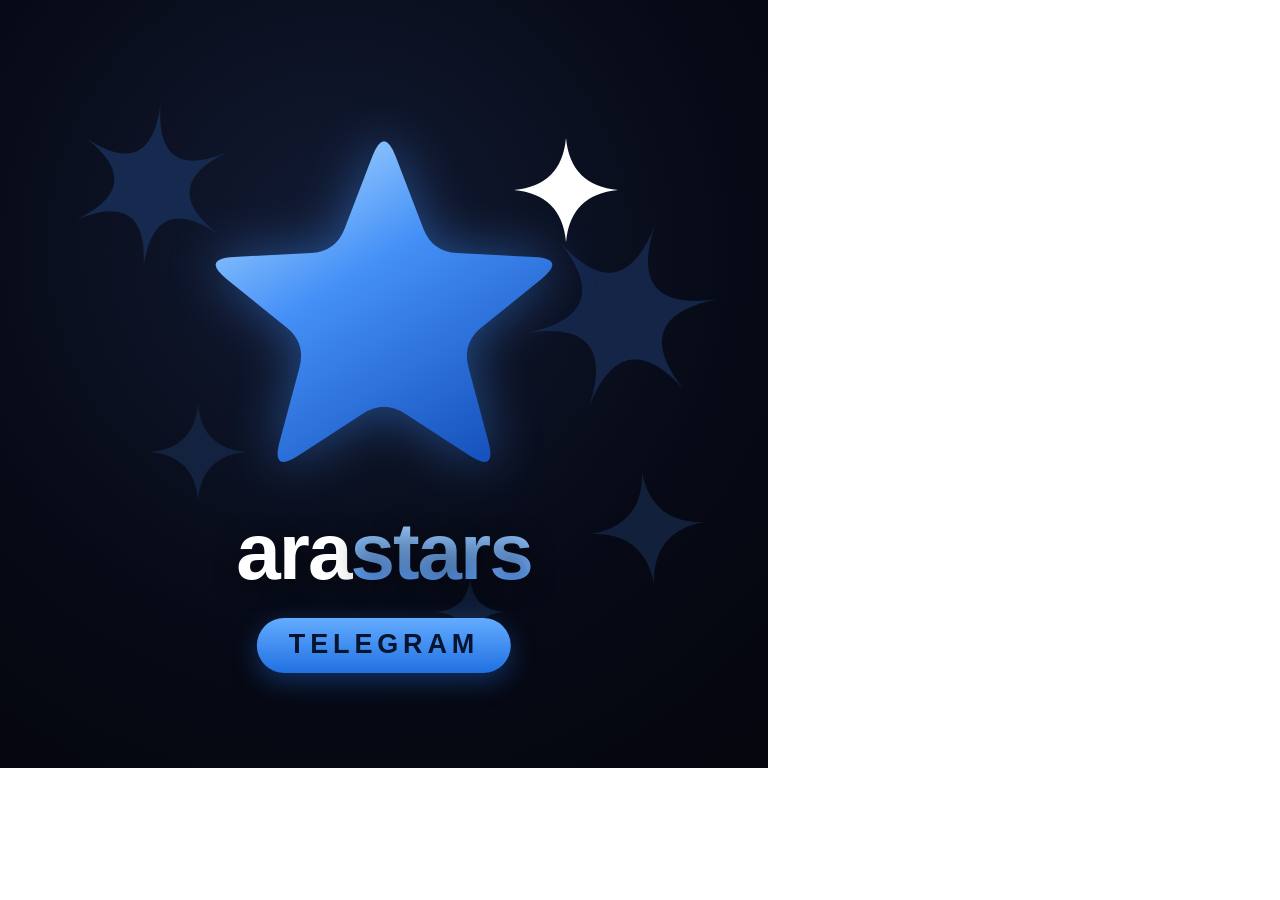
==== assets/src/avatar-bot-flat.html @ 17bcee04 "Add a flat-vector avatar for the bot A reference the user liked works in flat vector throughout, whi" ====
<!doctype html>
<html lang="ru"><head><meta charset="utf-8">
<!--
  Круглая аватарка бота AraStars, плоский вектор, 768x768.

  Другая подача, не студийный рендер: все формы отрисованы здесь,
  из welcome.png ничего не берётся. Смешивать рендер с векторной
  графикой нельзя — получается мультяшно, это разные языки.

  Фоновые искры намеренно мелкие и целиком попадают в круг. Крупные,
  уходящие за край, не работают: обрезка оставляет в кадре промежутки
  между лучами, и форма читается кляксой, а не звездой.

  Пересборка:
    npx playwright screenshot --viewport-size=768,768 \
        avatar-bot-flat.html ../avatar-bot-flat.png
-->
<style>
  * { margin:0; padding:0; box-sizing:border-box }
  body { width:768px; height:768px; overflow:hidden;
         font-family:'Inter Display','Inter',sans-serif }
  .av { position:relative; width:768px; height:768px; overflow:hidden;
        background:radial-gradient(660px 660px at 44% 32%, #121b33 0%, #070a16 60%, #04050d 100%) }
  svg.art { position:absolute; inset:0 }
  .mark { position:absolute; left:0; right:0; top:512px; text-align:center;
          font-size:80px; font-weight:800; letter-spacing:-.025em; line-height:1;
          color:#fff; text-shadow:0 4px 24px rgba(0,0,0,.55) }
  .mark em { font-style:normal;
             background:linear-gradient(180deg,#b3dcff,#4e97ff);
             -webkit-background-clip:text; background-clip:text; color:transparent }
  .pill { position:absolute; left:50%; transform:translateX(-50%); top:618px;
          padding:11px 32px 13px; border-radius:999px;
          background:linear-gradient(180deg,#63acff,#2170e2);
          font-size:27px; font-weight:800; letter-spacing:.18em; color:#05152f;
          box-shadow:0 8px 26px rgba(33,112,226,.38) }
</style></head>
<body><div class="av">
  <svg class="art" viewBox="0 0 768 768">
    <defs>
      <linearGradient id="star" x1=".18" y1="0" x2=".82" y2="1">
        <stop offset="0"   stop-color="#a8d7ff"/>
        <stop offset=".40" stop-color="#4490f7"/>
        <stop offset="1"   stop-color="#1550bb"/>
      </linearGradient>
      <filter id="soft" x="-45%" y="-45%" width="190%" height="190%">
        <feGaussianBlur stdDeviation="26"/>
      </filter>
    </defs>

    <g opacity="1">
      <path d="M 160.6,104.4 Q 154.9,182.0 226.9,152.6 Q 156.9,186.5 218.3,234.2 Q 154.0,190.5 143.4,267.6 Q 149.1,190.0 77.1,219.4 Q 147.1,185.5 85.7,137.8 Q 150.0,181.5 160.6,104.4 Z" fill="#16294e"/>
      <path d="M 654.8,225.8 Q 626.4,312.3 716.5,299.3 Q 627.4,318.0 683.7,389.5 Q 623.0,321.7 589.2,406.2 Q 617.6,319.7 527.5,332.7 Q 616.6,314.0 560.3,242.5 Q 621.0,310.3 654.8,225.8 Z" fill="#142548"/>
      <path d="M 198.0,404.0 Q 201.7,448.3 246.0,452.0 Q 201.7,455.7 198.0,500.0 Q 194.3,455.7 150.0,452.0 Q 194.3,448.3 198.0,404.0 Z" fill="#13223f"/>
      <path d="M 642.1,472.3 Q 651.9,523.2 703.7,522.1 Q 652.8,531.9 653.9,583.7 Q 644.1,532.8 592.3,533.9 Q 643.2,524.1 642.1,472.3 Z" fill="#12203c"/>
      <path d="M 470.0,578.0 Q 472.6,609.4 504.0,612.0 Q 472.6,614.6 470.0,646.0 Q 467.4,614.6 436.0,612.0 Q 467.4,609.4 470.0,578.0 Z" fill="#111d36"/>
    </g>

    <path d="M 372.3,156.5 Q 384.0,126.0 395.7,156.5 L 423.3,228.4 Q 432.2,251.7 457.1,253.0 L 534.0,257.0 Q 566.6,258.7 541.2,279.2 L 481.4,327.6 Q 462.0,343.3 468.5,367.4 L 488.4,441.8 Q 496.9,473.3 469.5,455.5 L 404.9,413.6 Q 384.0,400.0 363.1,413.6 L 298.5,455.5 Q 271.1,473.3 279.6,441.8 L 299.5,367.4 Q 306.0,343.3 286.6,327.6 L 226.8,279.2 Q 201.4,258.7 234.0,257.0 L 310.9,253.0 Q 335.8,251.7 344.7,228.4 Z" fill="#3a86f0" filter="url(#soft)" opacity=".5"/>
    <path d="M 372.3,156.5 Q 384.0,126.0 395.7,156.5 L 423.3,228.4 Q 432.2,251.7 457.1,253.0 L 534.0,257.0 Q 566.6,258.7 541.2,279.2 L 481.4,327.6 Q 462.0,343.3 468.5,367.4 L 488.4,441.8 Q 496.9,473.3 469.5,455.5 L 404.9,413.6 Q 384.0,400.0 363.1,413.6 L 298.5,455.5 Q 271.1,473.3 279.6,441.8 L 299.5,367.4 Q 306.0,343.3 286.6,327.6 L 226.8,279.2 Q 201.4,258.7 234.0,257.0 L 310.9,253.0 Q 335.8,251.7 344.7,228.4 Z" fill="url(#star)"/>
    <path d="M 566.0,138.0 Q 570.4,185.6 618.0,190.0 Q 570.4,194.4 566.0,242.0 Q 561.6,194.4 514.0,190.0 Q 561.6,185.6 566.0,138.0 Z" fill="#ffffff"/>
  </svg>

  <div class="mark">ara<em>stars</em></div>
  <div class="pill">TELEGRAM</div>
</div></body></html>
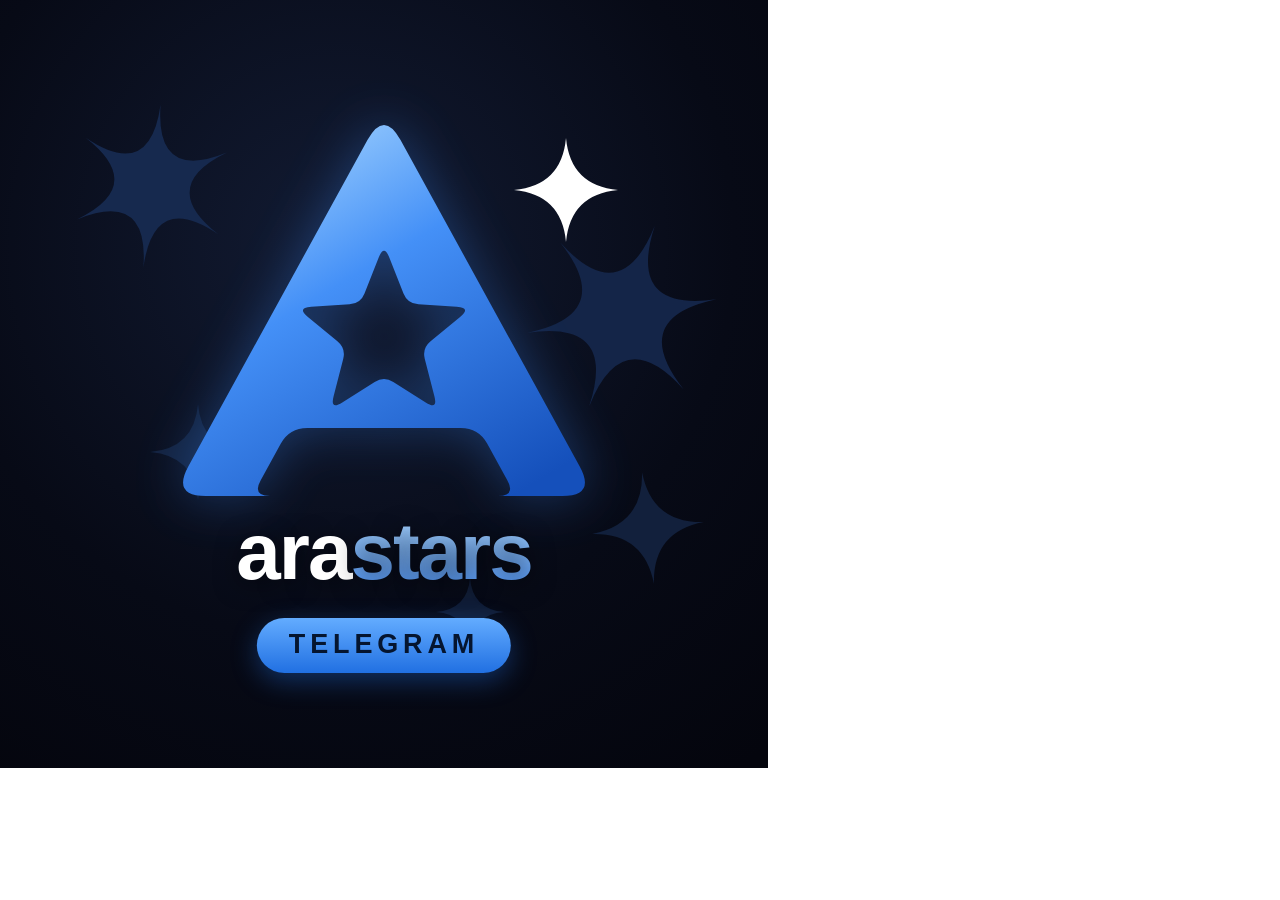
==== commit 0cdf2084: "Make the brand's initial the flat avatar's subject The reference builds its mark on the brand's firs" ====
--- a/assets/src/avatar-bot-flat.html
+++ b/assets/src/avatar-bot-flat.html
@@ -4,7 +4,8 @@
   Круглая аватарка бота AraStars, плоский вектор, 768x768.
 
   Другая подача, не студийный рендер: все формы отрисованы здесь,
-  из welcome.png ничего не берётся. Смешивать рендер с векторной
+  из welcome.png ничего не берётся. Герой — первая буква бренда,
+  звезда вырезана из неё через fill-rule="evenodd". Смешивать рендер с векторной
   графикой нельзя — получается мультяшно, это разные языки.
 
   Фоновые искры намеренно мелкие и целиком попадают в круг. Крупные,
@@ -55,8 +56,8 @@
       <path d="M 470.0,578.0 Q 472.6,609.4 504.0,612.0 Q 472.6,614.6 470.0,646.0 Q 467.4,614.6 436.0,612.0 Q 467.4,609.4 470.0,578.0 Z" fill="#111d36"/>
     </g>
 
-    <path d="M 372.3,156.5 Q 384.0,126.0 395.7,156.5 L 423.3,228.4 Q 432.2,251.7 457.1,253.0 L 534.0,257.0 Q 566.6,258.7 541.2,279.2 L 481.4,327.6 Q 462.0,343.3 468.5,367.4 L 488.4,441.8 Q 496.9,473.3 469.5,455.5 L 404.9,413.6 Q 384.0,400.0 363.1,413.6 L 298.5,455.5 Q 271.1,473.3 279.6,441.8 L 299.5,367.4 Q 306.0,343.3 286.6,327.6 L 226.8,279.2 Q 201.4,258.7 234.0,257.0 L 310.9,253.0 Q 335.8,251.7 344.7,228.4 Z" fill="#3a86f0" filter="url(#soft)" opacity=".5"/>
-    <path d="M 372.3,156.5 Q 384.0,126.0 395.7,156.5 L 423.3,228.4 Q 432.2,251.7 457.1,253.0 L 534.0,257.0 Q 566.6,258.7 541.2,279.2 L 481.4,327.6 Q 462.0,343.3 468.5,367.4 L 488.4,441.8 Q 496.9,473.3 469.5,455.5 L 404.9,413.6 Q 384.0,400.0 363.1,413.6 L 298.5,455.5 Q 271.1,473.3 279.6,441.8 L 299.5,367.4 Q 306.0,343.3 286.6,327.6 L 226.8,279.2 Q 201.4,258.7 234.0,257.0 L 310.9,253.0 Q 335.8,251.7 344.7,228.4 Z" fill="url(#star)"/>
+    <path d="M 367.6,139.8 Q 384.0,110.0 400.4,139.8 L 579.6,466.2 Q 596.0,496.0 562.0,496.0 L 206.0,496.0 Q 172.0,496.0 188.4,466.2 Z M 260.7,480.2 Q 252.0,496.0 270.0,496.0 L 498.0,496.0 Q 516.0,496.0 507.3,480.2 L 487.3,443.8 Q 478.7,428.0 460.7,428.0 L 307.3,428.0 Q 289.3,428.0 280.7,443.8 Z M 378.6,257.7 Q 384.0,244.0 389.4,257.7 L 403.5,293.4 Q 407.5,303.6 418.5,304.3 L 456.8,306.7 Q 471.5,307.6 460.1,316.9 L 430.6,341.3 Q 422.0,348.4 424.8,359.0 L 434.4,396.2 Q 438.1,410.4 425.7,402.5 L 393.3,381.9 Q 384.0,376.0 374.7,381.9 L 342.3,402.5 Q 329.9,410.4 333.6,396.2 L 343.2,359.0 Q 346.0,348.4 337.4,341.3 L 307.9,316.9 Q 296.5,307.6 311.2,306.7 L 349.5,304.3 Q 360.5,303.6 364.5,293.4 Z" fill-rule="evenodd" fill="#3a86f0" filter="url(#soft)" opacity=".34"/>
+    <path d="M 367.6,139.8 Q 384.0,110.0 400.4,139.8 L 579.6,466.2 Q 596.0,496.0 562.0,496.0 L 206.0,496.0 Q 172.0,496.0 188.4,466.2 Z M 260.7,480.2 Q 252.0,496.0 270.0,496.0 L 498.0,496.0 Q 516.0,496.0 507.3,480.2 L 487.3,443.8 Q 478.7,428.0 460.7,428.0 L 307.3,428.0 Q 289.3,428.0 280.7,443.8 Z M 378.6,257.7 Q 384.0,244.0 389.4,257.7 L 403.5,293.4 Q 407.5,303.6 418.5,304.3 L 456.8,306.7 Q 471.5,307.6 460.1,316.9 L 430.6,341.3 Q 422.0,348.4 424.8,359.0 L 434.4,396.2 Q 438.1,410.4 425.7,402.5 L 393.3,381.9 Q 384.0,376.0 374.7,381.9 L 342.3,402.5 Q 329.9,410.4 333.6,396.2 L 343.2,359.0 Q 346.0,348.4 337.4,341.3 L 307.9,316.9 Q 296.5,307.6 311.2,306.7 L 349.5,304.3 Q 360.5,303.6 364.5,293.4 Z" fill-rule="evenodd" fill="url(#star)"/>
     <path d="M 566.0,138.0 Q 570.4,185.6 618.0,190.0 Q 570.4,194.4 566.0,242.0 Q 561.6,194.4 514.0,190.0 Q 561.6,185.6 566.0,138.0 Z" fill="#ffffff"/>
   </svg>
 
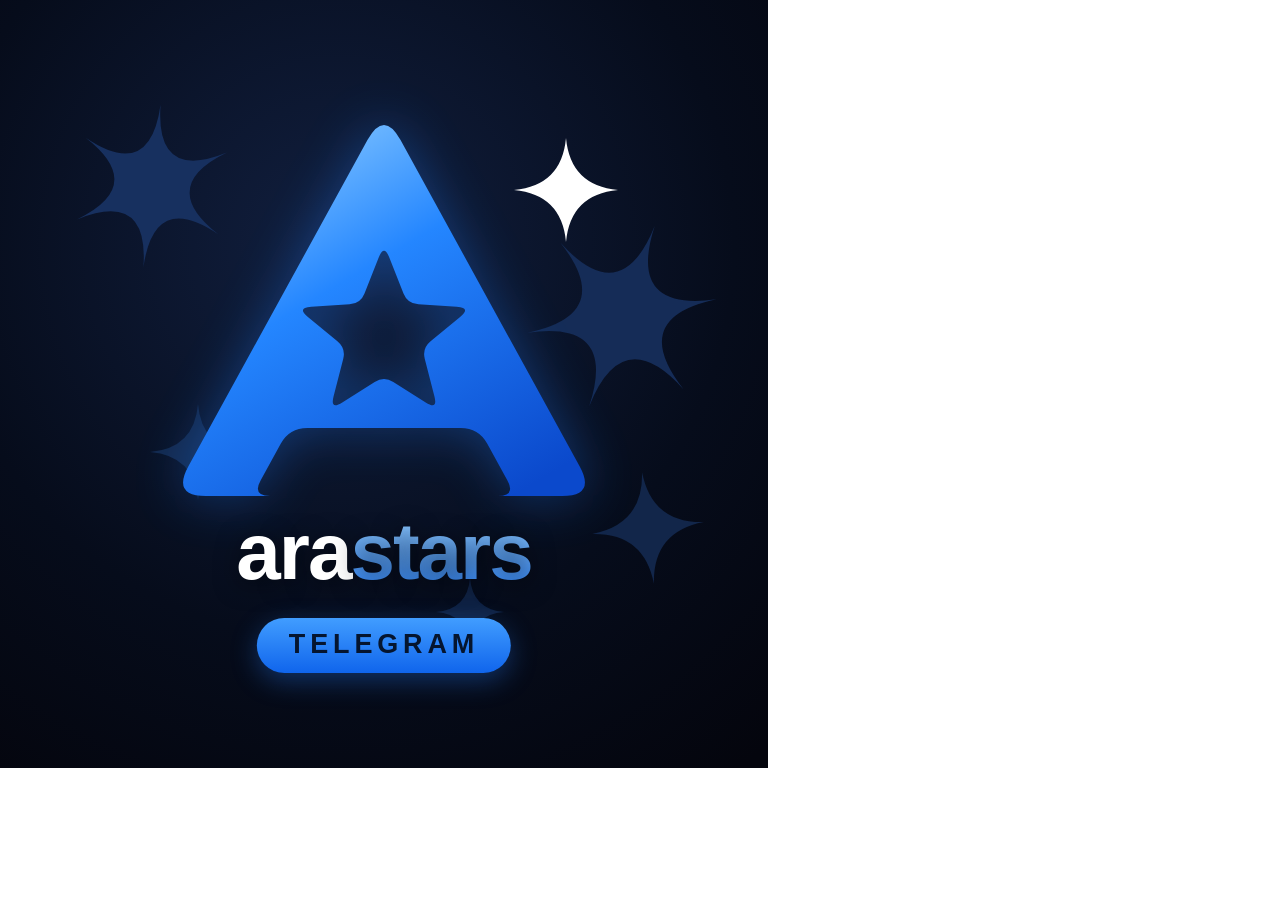
==== commit 3e3a8d12: "Raise the flat avatar's saturation The blues sat flat against the dark field, closer to grey than to" ====
--- a/assets/src/avatar-bot-flat.html
+++ b/assets/src/avatar-bot-flat.html
@@ -21,17 +21,17 @@
   body { width:768px; height:768px; overflow:hidden;
          font-family:'Inter Display','Inter',sans-serif }
   .av { position:relative; width:768px; height:768px; overflow:hidden;
-        background:radial-gradient(660px 660px at 44% 32%, #121b33 0%, #070a16 60%, #04050d 100%) }
+        background:radial-gradient(660px 660px at 44% 32%, #111f3f 0%, #060c1b 60%, #04050d 100%) }
   svg.art { position:absolute; inset:0 }
   .mark { position:absolute; left:0; right:0; top:512px; text-align:center;
           font-size:80px; font-weight:800; letter-spacing:-.025em; line-height:1;
           color:#fff; text-shadow:0 4px 24px rgba(0,0,0,.55) }
   .mark em { font-style:normal;
-             background:linear-gradient(180deg,#b3dcff,#4e97ff);
+             background:linear-gradient(180deg,#9bd2ff,#2e86ff);
              -webkit-background-clip:text; background-clip:text; color:transparent }
   .pill { position:absolute; left:50%; transform:translateX(-50%); top:618px;
           padding:11px 32px 13px; border-radius:999px;
-          background:linear-gradient(180deg,#63acff,#2170e2);
+          background:linear-gradient(180deg,#419dff,#1065ec);
           font-size:27px; font-weight:800; letter-spacing:.18em; color:#05152f;
           box-shadow:0 8px 26px rgba(33,112,226,.38) }
 </style></head>
@@ -39,9 +39,9 @@
   <svg class="art" viewBox="0 0 768 768">
     <defs>
       <linearGradient id="star" x1=".18" y1="0" x2=".82" y2="1">
-        <stop offset="0"   stop-color="#a8d7ff"/>
-        <stop offset=".40" stop-color="#4490f7"/>
-        <stop offset="1"   stop-color="#1550bb"/>
+        <stop offset="0"   stop-color="#8ecdff"/>
+        <stop offset=".40" stop-color="#2486ff"/>
+        <stop offset="1"   stop-color="#0b49cc"/>
       </linearGradient>
       <filter id="soft" x="-45%" y="-45%" width="190%" height="190%">
         <feGaussianBlur stdDeviation="26"/>
@@ -49,14 +49,14 @@
     </defs>
 
     <g opacity="1">
-      <path d="M 160.6,104.4 Q 154.9,182.0 226.9,152.6 Q 156.9,186.5 218.3,234.2 Q 154.0,190.5 143.4,267.6 Q 149.1,190.0 77.1,219.4 Q 147.1,185.5 85.7,137.8 Q 150.0,181.5 160.6,104.4 Z" fill="#16294e"/>
-      <path d="M 654.8,225.8 Q 626.4,312.3 716.5,299.3 Q 627.4,318.0 683.7,389.5 Q 623.0,321.7 589.2,406.2 Q 617.6,319.7 527.5,332.7 Q 616.6,314.0 560.3,242.5 Q 621.0,310.3 654.8,225.8 Z" fill="#142548"/>
-      <path d="M 198.0,404.0 Q 201.7,448.3 246.0,452.0 Q 201.7,455.7 198.0,500.0 Q 194.3,455.7 150.0,452.0 Q 194.3,448.3 198.0,404.0 Z" fill="#13223f"/>
-      <path d="M 642.1,472.3 Q 651.9,523.2 703.7,522.1 Q 652.8,531.9 653.9,583.7 Q 644.1,532.8 592.3,533.9 Q 643.2,524.1 642.1,472.3 Z" fill="#12203c"/>
-      <path d="M 470.0,578.0 Q 472.6,609.4 504.0,612.0 Q 472.6,614.6 470.0,646.0 Q 467.4,614.6 436.0,612.0 Q 467.4,609.4 470.0,578.0 Z" fill="#111d36"/>
+      <path d="M 160.6,104.4 Q 154.9,182.0 226.9,152.6 Q 156.9,186.5 218.3,234.2 Q 154.0,190.5 143.4,267.6 Q 149.1,190.0 77.1,219.4 Q 147.1,185.5 85.7,137.8 Q 150.0,181.5 160.6,104.4 Z" fill="#17305f"/>
+      <path d="M 654.8,225.8 Q 626.4,312.3 716.5,299.3 Q 627.4,318.0 683.7,389.5 Q 623.0,321.7 589.2,406.2 Q 617.6,319.7 527.5,332.7 Q 616.6,314.0 560.3,242.5 Q 621.0,310.3 654.8,225.8 Z" fill="#152c57"/>
+      <path d="M 198.0,404.0 Q 201.7,448.3 246.0,452.0 Q 201.7,455.7 198.0,500.0 Q 194.3,455.7 150.0,452.0 Q 194.3,448.3 198.0,404.0 Z" fill="#13294e"/>
+      <path d="M 642.1,472.3 Q 651.9,523.2 703.7,522.1 Q 652.8,531.9 653.9,583.7 Q 644.1,532.8 592.3,533.9 Q 643.2,524.1 642.1,472.3 Z" fill="#12264a"/>
+      <path d="M 470.0,578.0 Q 472.6,609.4 504.0,612.0 Q 472.6,614.6 470.0,646.0 Q 467.4,614.6 436.0,612.0 Q 467.4,609.4 470.0,578.0 Z" fill="#102243"/>
     </g>
 
-    <path d="M 367.6,139.8 Q 384.0,110.0 400.4,139.8 L 579.6,466.2 Q 596.0,496.0 562.0,496.0 L 206.0,496.0 Q 172.0,496.0 188.4,466.2 Z M 260.7,480.2 Q 252.0,496.0 270.0,496.0 L 498.0,496.0 Q 516.0,496.0 507.3,480.2 L 487.3,443.8 Q 478.7,428.0 460.7,428.0 L 307.3,428.0 Q 289.3,428.0 280.7,443.8 Z M 378.6,257.7 Q 384.0,244.0 389.4,257.7 L 403.5,293.4 Q 407.5,303.6 418.5,304.3 L 456.8,306.7 Q 471.5,307.6 460.1,316.9 L 430.6,341.3 Q 422.0,348.4 424.8,359.0 L 434.4,396.2 Q 438.1,410.4 425.7,402.5 L 393.3,381.9 Q 384.0,376.0 374.7,381.9 L 342.3,402.5 Q 329.9,410.4 333.6,396.2 L 343.2,359.0 Q 346.0,348.4 337.4,341.3 L 307.9,316.9 Q 296.5,307.6 311.2,306.7 L 349.5,304.3 Q 360.5,303.6 364.5,293.4 Z" fill-rule="evenodd" fill="#3a86f0" filter="url(#soft)" opacity=".34"/>
+    <path d="M 367.6,139.8 Q 384.0,110.0 400.4,139.8 L 579.6,466.2 Q 596.0,496.0 562.0,496.0 L 206.0,496.0 Q 172.0,496.0 188.4,466.2 Z M 260.7,480.2 Q 252.0,496.0 270.0,496.0 L 498.0,496.0 Q 516.0,496.0 507.3,480.2 L 487.3,443.8 Q 478.7,428.0 460.7,428.0 L 307.3,428.0 Q 289.3,428.0 280.7,443.8 Z M 378.6,257.7 Q 384.0,244.0 389.4,257.7 L 403.5,293.4 Q 407.5,303.6 418.5,304.3 L 456.8,306.7 Q 471.5,307.6 460.1,316.9 L 430.6,341.3 Q 422.0,348.4 424.8,359.0 L 434.4,396.2 Q 438.1,410.4 425.7,402.5 L 393.3,381.9 Q 384.0,376.0 374.7,381.9 L 342.3,402.5 Q 329.9,410.4 333.6,396.2 L 343.2,359.0 Q 346.0,348.4 337.4,341.3 L 307.9,316.9 Q 296.5,307.6 311.2,306.7 L 349.5,304.3 Q 360.5,303.6 364.5,293.4 Z" fill-rule="evenodd" fill="#2480ff" filter="url(#soft)" opacity=".34"/>
     <path d="M 367.6,139.8 Q 384.0,110.0 400.4,139.8 L 579.6,466.2 Q 596.0,496.0 562.0,496.0 L 206.0,496.0 Q 172.0,496.0 188.4,466.2 Z M 260.7,480.2 Q 252.0,496.0 270.0,496.0 L 498.0,496.0 Q 516.0,496.0 507.3,480.2 L 487.3,443.8 Q 478.7,428.0 460.7,428.0 L 307.3,428.0 Q 289.3,428.0 280.7,443.8 Z M 378.6,257.7 Q 384.0,244.0 389.4,257.7 L 403.5,293.4 Q 407.5,303.6 418.5,304.3 L 456.8,306.7 Q 471.5,307.6 460.1,316.9 L 430.6,341.3 Q 422.0,348.4 424.8,359.0 L 434.4,396.2 Q 438.1,410.4 425.7,402.5 L 393.3,381.9 Q 384.0,376.0 374.7,381.9 L 342.3,402.5 Q 329.9,410.4 333.6,396.2 L 343.2,359.0 Q 346.0,348.4 337.4,341.3 L 307.9,316.9 Q 296.5,307.6 311.2,306.7 L 349.5,304.3 Q 360.5,303.6 364.5,293.4 Z" fill-rule="evenodd" fill="url(#star)"/>
     <path d="M 566.0,138.0 Q 570.4,185.6 618.0,190.0 Q 570.4,194.4 566.0,242.0 Q 561.6,194.4 514.0,190.0 Q 561.6,185.6 566.0,138.0 Z" fill="#ffffff"/>
   </svg>
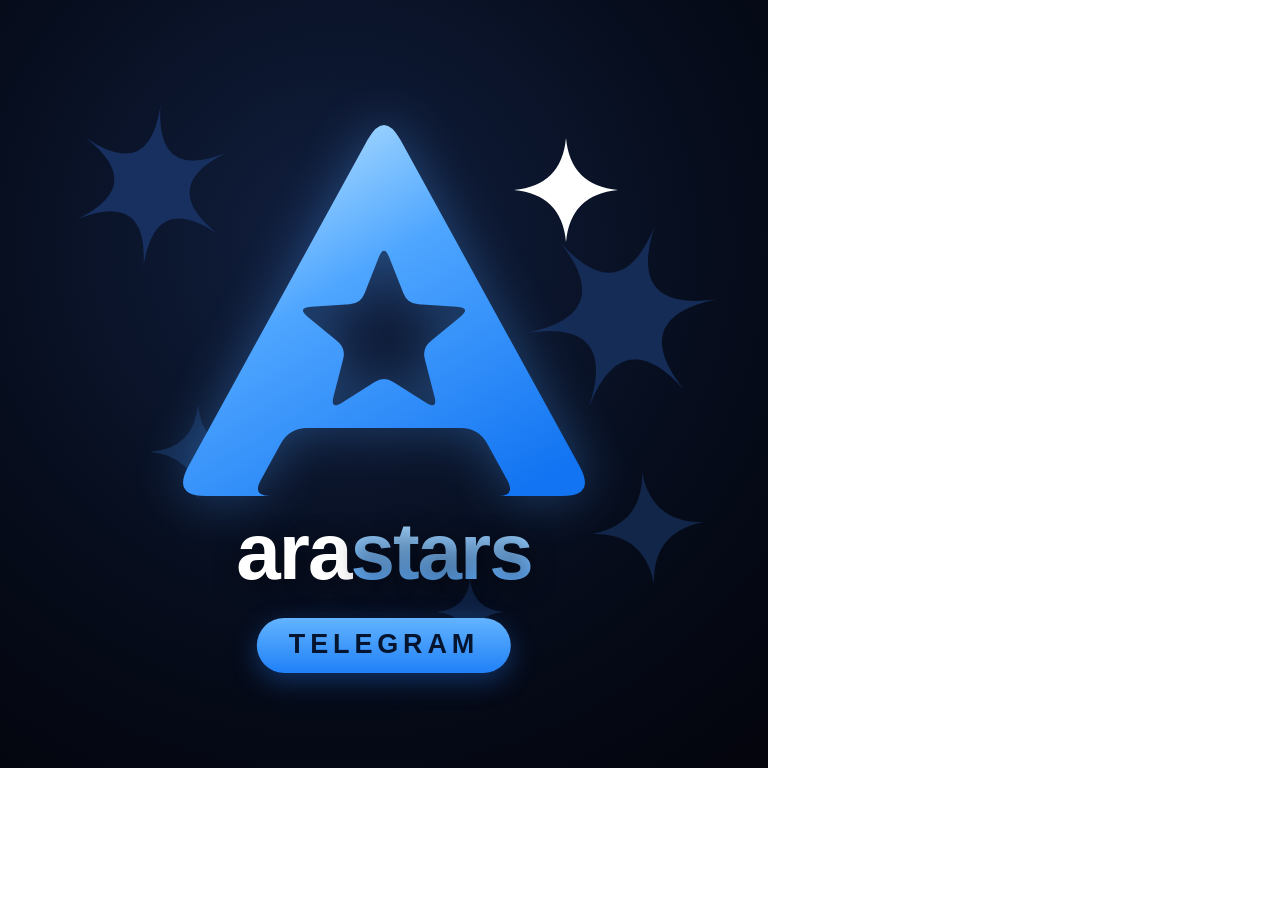
==== commit 6c723a1b: "Brighten the flat avatar's blue rather than saturating it further Measured against the gold referenc" ====
--- a/assets/src/avatar-bot-flat.html
+++ b/assets/src/avatar-bot-flat.html
@@ -27,11 +27,11 @@
           font-size:80px; font-weight:800; letter-spacing:-.025em; line-height:1;
           color:#fff; text-shadow:0 4px 24px rgba(0,0,0,.55) }
   .mark em { font-style:normal;
-             background:linear-gradient(180deg,#9bd2ff,#2e86ff);
+             background:linear-gradient(180deg,#b8e2ff,#4fa3ff);
              -webkit-background-clip:text; background-clip:text; color:transparent }
   .pill { position:absolute; left:50%; transform:translateX(-50%); top:618px;
           padding:11px 32px 13px; border-radius:999px;
-          background:linear-gradient(180deg,#419dff,#1065ec);
+          background:linear-gradient(180deg,#63b4ff,#1f80f7);
           font-size:27px; font-weight:800; letter-spacing:.18em; color:#05152f;
           box-shadow:0 8px 26px rgba(33,112,226,.38) }
 </style></head>
@@ -39,9 +39,9 @@
   <svg class="art" viewBox="0 0 768 768">
     <defs>
       <linearGradient id="star" x1=".18" y1="0" x2=".82" y2="1">
-        <stop offset="0"   stop-color="#8ecdff"/>
-        <stop offset=".40" stop-color="#2486ff"/>
-        <stop offset="1"   stop-color="#0b49cc"/>
+        <stop offset="0"   stop-color="#bae4ff"/>
+        <stop offset=".40" stop-color="#4fa6ff"/>
+        <stop offset="1"   stop-color="#1274f2"/>
       </linearGradient>
       <filter id="soft" x="-45%" y="-45%" width="190%" height="190%">
         <feGaussianBlur stdDeviation="26"/>
@@ -56,7 +56,7 @@
       <path d="M 470.0,578.0 Q 472.6,609.4 504.0,612.0 Q 472.6,614.6 470.0,646.0 Q 467.4,614.6 436.0,612.0 Q 467.4,609.4 470.0,578.0 Z" fill="#102243"/>
     </g>
 
-    <path d="M 367.6,139.8 Q 384.0,110.0 400.4,139.8 L 579.6,466.2 Q 596.0,496.0 562.0,496.0 L 206.0,496.0 Q 172.0,496.0 188.4,466.2 Z M 260.7,480.2 Q 252.0,496.0 270.0,496.0 L 498.0,496.0 Q 516.0,496.0 507.3,480.2 L 487.3,443.8 Q 478.7,428.0 460.7,428.0 L 307.3,428.0 Q 289.3,428.0 280.7,443.8 Z M 378.6,257.7 Q 384.0,244.0 389.4,257.7 L 403.5,293.4 Q 407.5,303.6 418.5,304.3 L 456.8,306.7 Q 471.5,307.6 460.1,316.9 L 430.6,341.3 Q 422.0,348.4 424.8,359.0 L 434.4,396.2 Q 438.1,410.4 425.7,402.5 L 393.3,381.9 Q 384.0,376.0 374.7,381.9 L 342.3,402.5 Q 329.9,410.4 333.6,396.2 L 343.2,359.0 Q 346.0,348.4 337.4,341.3 L 307.9,316.9 Q 296.5,307.6 311.2,306.7 L 349.5,304.3 Q 360.5,303.6 364.5,293.4 Z" fill-rule="evenodd" fill="#2480ff" filter="url(#soft)" opacity=".34"/>
+    <path d="M 367.6,139.8 Q 384.0,110.0 400.4,139.8 L 579.6,466.2 Q 596.0,496.0 562.0,496.0 L 206.0,496.0 Q 172.0,496.0 188.4,466.2 Z M 260.7,480.2 Q 252.0,496.0 270.0,496.0 L 498.0,496.0 Q 516.0,496.0 507.3,480.2 L 487.3,443.8 Q 478.7,428.0 460.7,428.0 L 307.3,428.0 Q 289.3,428.0 280.7,443.8 Z M 378.6,257.7 Q 384.0,244.0 389.4,257.7 L 403.5,293.4 Q 407.5,303.6 418.5,304.3 L 456.8,306.7 Q 471.5,307.6 460.1,316.9 L 430.6,341.3 Q 422.0,348.4 424.8,359.0 L 434.4,396.2 Q 438.1,410.4 425.7,402.5 L 393.3,381.9 Q 384.0,376.0 374.7,381.9 L 342.3,402.5 Q 329.9,410.4 333.6,396.2 L 343.2,359.0 Q 346.0,348.4 337.4,341.3 L 307.9,316.9 Q 296.5,307.6 311.2,306.7 L 349.5,304.3 Q 360.5,303.6 364.5,293.4 Z" fill-rule="evenodd" fill="#4ba2ff" filter="url(#soft)" opacity=".34"/>
     <path d="M 367.6,139.8 Q 384.0,110.0 400.4,139.8 L 579.6,466.2 Q 596.0,496.0 562.0,496.0 L 206.0,496.0 Q 172.0,496.0 188.4,466.2 Z M 260.7,480.2 Q 252.0,496.0 270.0,496.0 L 498.0,496.0 Q 516.0,496.0 507.3,480.2 L 487.3,443.8 Q 478.7,428.0 460.7,428.0 L 307.3,428.0 Q 289.3,428.0 280.7,443.8 Z M 378.6,257.7 Q 384.0,244.0 389.4,257.7 L 403.5,293.4 Q 407.5,303.6 418.5,304.3 L 456.8,306.7 Q 471.5,307.6 460.1,316.9 L 430.6,341.3 Q 422.0,348.4 424.8,359.0 L 434.4,396.2 Q 438.1,410.4 425.7,402.5 L 393.3,381.9 Q 384.0,376.0 374.7,381.9 L 342.3,402.5 Q 329.9,410.4 333.6,396.2 L 343.2,359.0 Q 346.0,348.4 337.4,341.3 L 307.9,316.9 Q 296.5,307.6 311.2,306.7 L 349.5,304.3 Q 360.5,303.6 364.5,293.4 Z" fill-rule="evenodd" fill="url(#star)"/>
     <path d="M 566.0,138.0 Q 570.4,185.6 618.0,190.0 Q 570.4,194.4 566.0,242.0 Q 561.6,194.4 514.0,190.0 Q 561.6,185.6 566.0,138.0 Z" fill="#ffffff"/>
   </svg>
